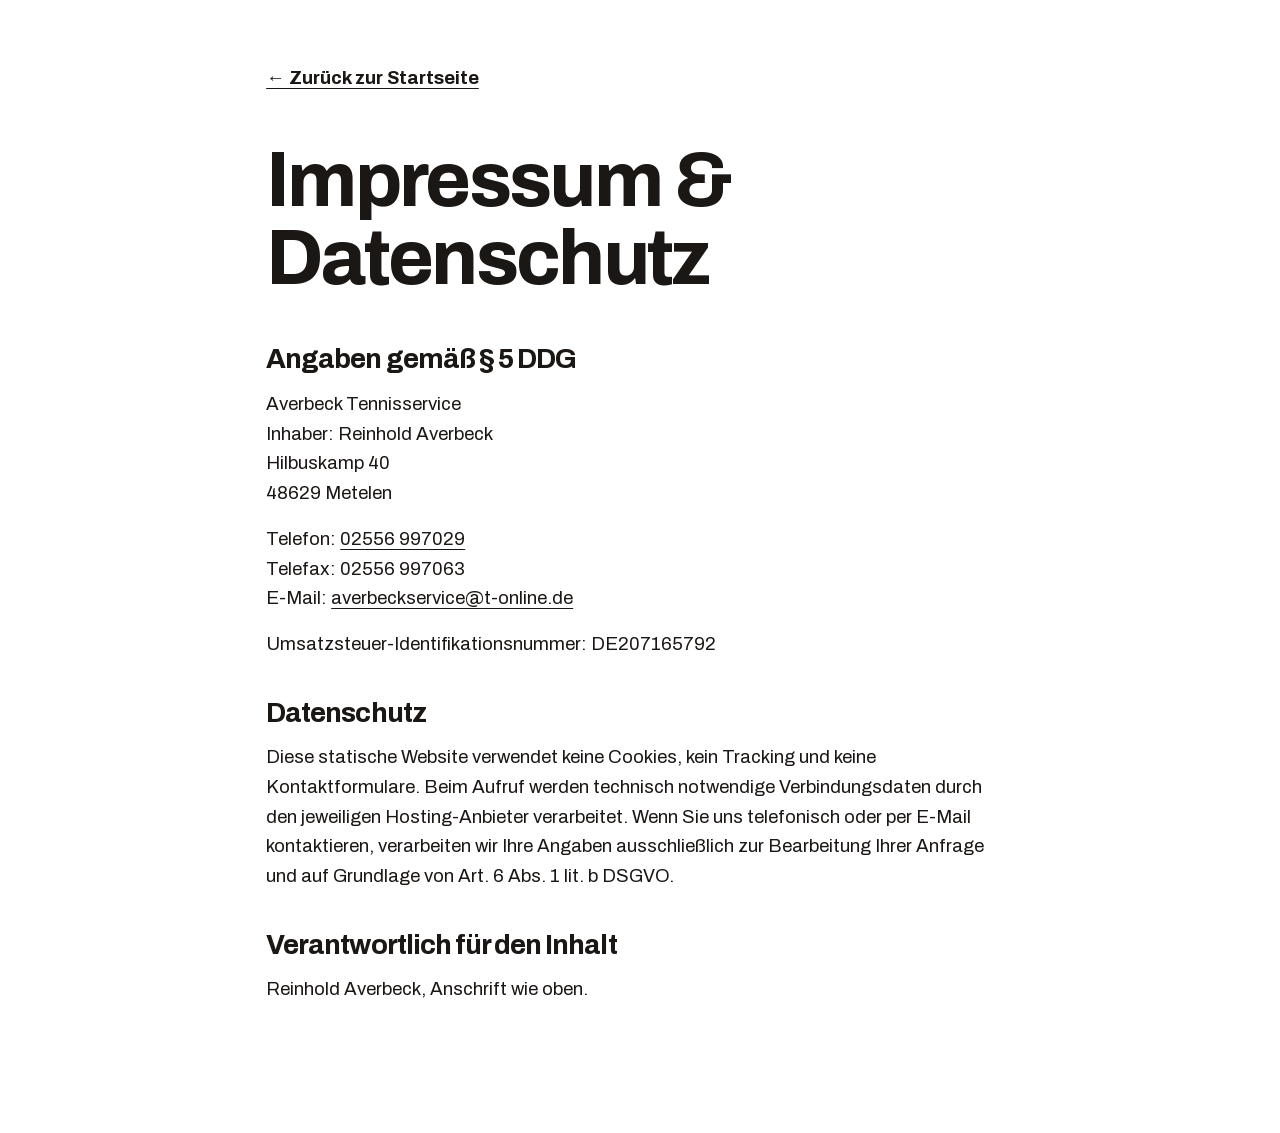
==== impressum.html @ 1485beae "Initial website version" ====
<!doctype html><html lang="de"><head><meta charset="utf-8"><meta name="viewport" content="width=device-width,initial-scale=1"><title>Impressum & Datenschutz | Averbeck Tennisservice</title><link rel="stylesheet" href="assets/css/style.css"><style>.legal{max-width:850px;padding-block:4rem 7rem}.legal h1{font-size:clamp(2.7rem,6vw,5rem);margin-bottom:3rem}.legal h2{font-size:1.7rem;margin:2.5rem 0 1rem}.legal p{margin-bottom:1rem}.legal>a{display:inline-block;margin-bottom:3rem;font-weight:700}</style></head><body><main class="shell legal"><a href="index.html">← Zurück zur Startseite</a><h1>Impressum &amp; Datenschutz</h1><h2>Angaben gemäß § 5 DDG</h2><p>Averbeck Tennisservice<br>Inhaber: Reinhold Averbeck<br>Hilbuskamp 40<br>48629 Metelen</p><p>Telefon: <a href="tel:+492556997029">02556 997029</a><br>Telefax: 02556 997063<br>E-Mail: <a href="mailto:averbeckservice@t-online.de">averbeckservice@t-online.de</a></p><p>Umsatzsteuer-Identifikationsnummer: DE207165792</p><h2>Datenschutz</h2><p>Diese statische Website verwendet keine Cookies, kein Tracking und keine Kontaktformulare. Beim Aufruf werden technisch notwendige Verbindungsdaten durch den jeweiligen Hosting-Anbieter verarbeitet. Wenn Sie uns telefonisch oder per E-Mail kontaktieren, verarbeiten wir Ihre Angaben ausschließlich zur Bearbeitung Ihrer Anfrage und auf Grundlage von Art. 6 Abs. 1 lit. b DSGVO.</p><h2>Verantwortlich für den Inhalt</h2><p>Reinhold Averbeck, Anschrift wie oben.</p></main></body></html>
---- assets/css/style.css ----
@font-face{font-family:Archivo;src:url('../fonts/archivo-latin.woff2') format('woff2');font-weight:400 800;font-display:swap}
:root{--red:#e94a35;--red-dark:#b92f20;--ink:#1b1715;--ink-2:#37312e;--white:#fff;--off:#f5f5f4;--line:#d9d7d5;--max:1240px;--gutter:clamp(1.25rem,4vw,3.5rem);--space:clamp(5rem,10vw,9rem);--ease:cubic-bezier(.16,1,.3,1);--sticky:20;--nav:30;--skip:50}
*{box-sizing:border-box}
html{scroll-behavior:smooth;scroll-padding-top:5rem;-webkit-text-size-adjust:100%}
body{margin:0;background:var(--white);color:var(--ink);font-family:Archivo,Arial,sans-serif;font-size:clamp(1.05rem,1rem + .2vw,1.18rem);line-height:1.6;-webkit-font-smoothing:antialiased;overflow-x:hidden}
img{display:block;width:100%;height:auto}
a{color:inherit;text-underline-offset:4px}
p{margin:0;max-width:68ch;text-wrap:pretty}
h1,h2,h3{margin:0;font-weight:730;line-height:1.02;letter-spacing:-.035em;text-wrap:balance}
h1{font-size:clamp(3.25rem,8.5vw,6rem)}
h2{font-size:clamp(2.5rem,5vw,4.5rem)}
h3{font-size:clamp(1.35rem,2vw,1.8rem)}
:focus-visible{outline:3px solid var(--red);outline-offset:4px}
.shell{width:min(100%,var(--max));margin-inline:auto;padding-inline:var(--gutter)}
.skip{position:fixed;left:1rem;top:-5rem;z-index:var(--skip);background:var(--white);padding:.8rem 1rem;font-weight:700;transition:top .2s}
.skip:focus{top:1rem}
.label{margin-bottom:1.2rem;color:var(--red-dark);font-size:.86rem;font-weight:750;letter-spacing:.1em;text-transform:uppercase}
.label--light{color:var(--ink-2)}
.header{position:fixed;inset:0 0 auto;z-index:var(--sticky);border-bottom:1px solid transparent;color:var(--white);transition:background .3s,border-color .3s,color .3s}
.header.is-stuck,.header.is-open{background:rgba(255,255,255,.96);border-color:var(--line);color:var(--ink);backdrop-filter:blur(12px)}
.header__inner{display:flex;align-items:center;gap:1.4rem;height:5.25rem}
.logo{width:min(17rem,26vw);margin-right:auto;line-height:0;filter:brightness(0) invert(1)}
.header.is-stuck .logo,.header.is-open .logo{filter:none}
.nav{display:flex;align-items:center;gap:.15rem}
.nav a{padding:.55rem .7rem;font-size:.9rem;font-weight:650;text-decoration:none;white-space:nowrap}
.nav a:hover{text-decoration:underline}
.phone{display:flex;flex-direction:column;text-decoration:none;font-weight:750;line-height:1.15;white-space:nowrap}
.phone span{font-size:.66rem;font-weight:600;letter-spacing:.09em;text-transform:uppercase;opacity:.72}
.menu{display:none;border:0;background:transparent;color:inherit;font:inherit}
.hero{position:relative;display:grid;min-height:min(950px,100svh);color:var(--white);background:var(--ink);isolation:isolate}
.hero__picture,.hero__shade{position:absolute;inset:0;z-index:-2}
.hero__picture img{height:100%;object-fit:cover;object-position:center 54%}
.hero__shade{z-index:-1;background:linear-gradient(90deg,rgba(16,11,9,.88) 0%,rgba(16,11,9,.55) 49%,rgba(16,11,9,.12) 100%),linear-gradient(0deg,rgba(16,11,9,.6),transparent 45%)}
.hero__content{display:flex;flex-direction:column;justify-content:center;padding-top:8rem;padding-bottom:11rem}
.hero__intro{margin-bottom:1.35rem;font-size:.9rem;font-weight:700;letter-spacing:.08em;text-transform:uppercase}
.hero h1{max-width:11ch}.hero h1 span{color:var(--red)}
.hero__text{max-width:58ch;margin-top:1.8rem;font-size:clamp(1.12rem,1.6vw,1.35rem);line-height:1.55;color:rgba(255,255,255,.86)}
.actions{display:flex;align-items:center;gap:1.7rem;margin-top:2.2rem}
.button{display:inline-flex;align-items:center;justify-content:center;gap:1.5rem;min-height:3.5rem;padding:.85rem 1.35rem;background:var(--red);border:2px solid var(--red);color:var(--ink);font-weight:780;text-decoration:none;transition:transform .25s var(--ease),background .25s}
.button:hover{transform:translateY(-3px);background:#f25a44}
.button--dark{background:var(--ink);border-color:var(--ink);color:var(--white)}
.button--dark:hover{background:var(--red);border-color:var(--red);color:var(--ink)}
.textlink{font-weight:720;text-decoration:none;border-bottom:1px solid rgba(255,255,255,.65)}
.textlink span{margin-left:.5rem}.textlink:hover{border-color:var(--red);color:var(--red)}
.textlink--dark{border-color:var(--ink)}
.hero__rail{position:absolute;left:0;right:0;bottom:0;display:grid;grid-template-columns:repeat(4,1fr);border-top:1px solid rgba(255,255,255,.3);background:rgba(23,17,14,.55);backdrop-filter:blur(8px)}
.hero__rail div{display:flex;flex-direction:column;gap:.15rem;padding:1.35rem clamp(1rem,3vw,2.5rem);border-right:1px solid rgba(255,255,255,.22)}
.hero__rail strong{font-size:1.05rem}.hero__rail span{font-size:.78rem;color:rgba(255,255,255,.72)}
.problem{padding-top:var(--space);padding-bottom:var(--space);background:#f4f0eb;box-shadow:0 0 0 100vmax #f4f0eb;clip-path:inset(0 -100vmax)}
.problem__lead{display:flex;flex-direction:column;align-items:center;max-width:46rem;margin:0 auto clamp(2.5rem,5vw,4.5rem);text-align:center}.problem__lead .label{width:100%;margin-inline:auto;text-align:center}.problem__lead h2{width:100%;font-size:clamp(2.4rem,4.3vw,4rem);text-align:center}.problem__lead>p:not(.label){margin-top:1.5rem;color:#5b5552}
.service-list{display:grid;grid-template-columns:repeat(4,minmax(0,1fr));gap:clamp(.8rem,1.5vw,1.35rem)}
.service-list article{display:flex;flex-direction:column;align-items:flex-start;min-width:0;min-height:22rem;padding:clamp(2rem,3vw,3rem) clamp(2rem,3vw,3rem);background:var(--white);border:1px solid rgba(27,23,21,.05);border-radius:0;box-shadow:0 .65rem 1.7rem rgba(50,38,29,.09),0 .1rem .3rem rgba(50,38,29,.05);transition:transform .3s var(--ease),box-shadow .3s var(--ease)}
.service-list article>div{max-width:22ch;min-width:0}.service-list h3{max-width:100%;margin-bottom:1rem;font-size:clamp(1.1rem,1.15vw,1.3rem);line-height:1.18;letter-spacing:-.025em;overflow-wrap:anywhere;hyphens:auto;text-wrap:balance}.service-list p{max-width:22ch;color:#5b5552;font-size:1rem;line-height:1.6;overflow-wrap:break-word}
.service-list a{display:inline-flex;align-items:center;gap:.55rem;margin-top:auto;padding-top:2rem;color:var(--red-dark);font-size:.9rem;font-weight:750;text-decoration:none}.service-list a span{color:inherit;transition:transform .2s var(--ease)}.service-list article:hover{transform:translateY(-.3rem);box-shadow:0 1.15rem 2.4rem rgba(50,38,29,.12),0 .2rem .45rem rgba(50,38,29,.06)}.service-list a:hover span{transform:translateX(.25rem)}
.process{padding-block:var(--space);background:var(--white);color:var(--ink)}
.process__head{max-width:48rem;margin:0 auto clamp(3rem,6vw,5rem);text-align:center}.process__head .label{margin-inline:auto}.process__head>p:not(.label){margin:1.5rem auto 0;color:#5b5552}
.process__head .label{color:var(--red-dark)}
.process__body{display:grid;grid-template-columns:minmax(0,.8fr) minmax(0,1.2fr);gap:clamp(2rem,5vw,4.5rem);align-items:stretch}
.process__image{position:relative;align-self:stretch;min-height:0;margin:0}.process__image img{position:absolute;inset:0;display:block;width:100%;height:100%;object-fit:contain;object-position:right center}
.timeline{margin:0;padding:0;list-style:none;border-top:1px solid var(--line)}
.timeline li{display:grid;grid-template-columns:2.25rem 1fr;gap:1rem;padding:1.15rem 0;border-bottom:1px solid var(--line)}
.timeline li>span{color:var(--red-dark);font-weight:800}.timeline h3{margin-bottom:.55rem}.timeline p{color:#5b5552;font-size:1rem}
.facts{display:grid;grid-template-columns:.8fr 1.2fr;gap:clamp(3rem,8vw,7rem);padding-top:var(--space);padding-bottom:var(--space);background:#f4f0eb;box-shadow:0 0 0 100vmax #f4f0eb;clip-path:inset(0 -100vmax)}
.facts__title h2{font-size:clamp(2.3rem,4vw,3.6rem)}
.facts dl{margin:0;border-top:2px solid var(--ink)}
.facts dl div{display:flex;align-items:baseline;justify-content:space-between;gap:2rem;padding:1.5rem 0;border-bottom:1px solid var(--line)}
.facts dt{color:#605957}.facts dd{margin:0;text-align:right}.facts strong{font-size:clamp(1.35rem,2.5vw,2rem);line-height:1}
.rebuild{display:grid;grid-template-columns:1.1fr .9fr;min-height:760px;background:var(--white)}
.rebuild__photo img{height:100%;object-fit:cover;object-position:right center}
.rebuild__copy{display:flex;flex-direction:column;justify-content:center;align-items:flex-start;padding:clamp(3rem,7vw,7rem)}
.rebuild__copy .label{color:var(--ink-2)}.rebuild__copy h2{font-size:clamp(2.5rem,4.5vw,4.2rem)}
.rebuild__copy>p:not(.label){margin-top:1.7rem}.rebuild__copy ul{margin:1.8rem 0 2.3rem;padding:0;list-style:none}
.rebuild__copy li{position:relative;padding:.55rem 0 .55rem 1.8rem;font-weight:600}.rebuild__copy li:before{content:'✓';position:absolute;left:0;font-weight:900}
.water{padding-top:var(--space);padding-bottom:var(--space);background:#f4f0eb;box-shadow:0 0 0 100vmax #f4f0eb;clip-path:inset(0 -100vmax)}
.water__head{max-width:58rem;margin:0 auto clamp(3rem,6vw,5rem);text-align:center}.water__head .label{display:flex;align-items:center;justify-content:center;gap:1rem;margin-inline:auto;color:var(--red-dark)}.water__head .label:before,.water__head .label:after{content:'';width:2.6rem;height:2px;background:var(--red)}.water__head h2{font-size:clamp(2.7rem,5vw,4.5rem)}.water__head>p:not(.label){margin:1.5rem auto 0;color:#5b5552;font-size:clamp(1.1rem,1.8vw,1.35rem)}
.water__grid{display:grid;grid-template-columns:repeat(2,minmax(0,1fr));gap:clamp(2rem,6vw,6rem)}.water__card img{width:100%;aspect-ratio:4/3;object-fit:cover}.water__card h3{margin-top:1.5rem;font-size:clamp(1.55rem,2.3vw,2.15rem)}.water__card p{margin-top:1rem;color:#4d4744;font-size:1.05rem;line-height:1.65}.water__shop{display:table;margin:clamp(2.5rem,5vw,4rem) auto 0}
.work{padding-top:var(--space);background:var(--white);color:var(--ink)}
.work__head{display:flex;flex-direction:column;align-items:center;gap:1.25rem;padding-bottom:3rem;text-align:center}.work__head .label{margin-inline:auto;color:var(--red-dark)}.work__head>p{max-width:38ch;color:#5b5552}
.gallery{display:grid;grid-template-columns:1.5fr .75fr .75fr;gap:3px}.gallery figure{margin:0;min-height:440px}.gallery img{height:100%;object-fit:cover;filter:saturate(.9);transition:filter .5s,transform .6s var(--ease)}
.gallery figure{overflow:hidden}.gallery figure:hover img{filter:saturate(1.1);transform:scale(1.015)}
.locations{padding-top:var(--space);padding-bottom:var(--space);background:#f4f0eb;box-shadow:0 0 0 100vmax #f4f0eb;clip-path:inset(0 -100vmax)}
.locations__intro{max-width:47rem;margin:0 auto clamp(2.5rem,5vw,4rem);text-align:center}.locations__intro .label{margin-inline:auto}.locations__intro h2{font-size:clamp(2.4rem,4vw,3.8rem)}.locations__intro>p:last-child{margin:1.4rem auto 0;color:#5b5552}
.location-cards{display:grid;grid-template-columns:repeat(2,minmax(0,1fr));gap:clamp(1rem,2.5vw,2rem)}.location-card{display:flex;flex-direction:column;align-items:flex-start;min-width:0;padding:clamp(1.75rem,3vw,2.5rem);background:var(--white);font-style:normal;box-shadow:0 .55rem 1.5rem rgba(50,38,29,.07)}.location-card .label{margin-bottom:.7rem;color:var(--red-dark)}.location-card h3{font-size:clamp(1.35rem,2vw,1.75rem)}.location-card__address{margin:1rem 0 1.5rem;color:#5b5552}.location-card a{display:grid;grid-template-columns:1.35rem auto 1fr;align-items:center;column-gap:.7rem;width:100%;padding:1rem 0;border-top:1px solid var(--line);font-size:.95rem;font-weight:700;text-decoration:none;overflow-wrap:anywhere}.location-card svg{width:1.25rem;height:1.25rem;fill:none;stroke:var(--red);stroke-width:2;stroke-linecap:round;stroke-linejoin:round}.location-card a span{color:#766e69;font-size:.68rem;font-weight:750;letter-spacing:.08em;text-transform:uppercase}.location-card a strong{grid-column:2/-1;overflow-wrap:anywhere}
.contact{padding-block:clamp(4rem,7vw,6rem);background:var(--white);color:var(--ink)}
.contact__inner{display:grid;grid-template-columns:minmax(0,1.25fr) minmax(16rem,.65fr);gap:clamp(2rem,8vw,7rem);align-items:center}.contact .label{color:var(--ink-2)}.contact h2{font-size:clamp(2.5rem,4vw,4rem)}.contact p:not(.label){margin-top:1rem}
.contact-actions{display:grid;gap:.75rem}.contact-actions a{display:flex;align-items:center;justify-content:space-between;gap:1rem;min-height:3.6rem;padding:.85rem 1.1rem;background:var(--red);border:2px solid var(--red);color:var(--white);font-size:1rem;font-weight:780;text-decoration:none;transition:transform .25s var(--ease),background .25s}.contact-actions a:hover{transform:translateY(-.2rem);background:#f25a44}.contact-actions b{color:inherit;transition:transform .2s}.contact-actions a:hover b{transform:translateX(.25rem)}
.footer{padding-block:2.5rem;background:#111;color:#c9c5c2;font-size:.86rem}.footer__inner{display:flex;align-items:center;gap:2rem}.footer img{width:15rem;margin-right:auto}.footer nav{display:flex;gap:1.5rem}.footer a{text-decoration:none}.footer a:hover{text-decoration:underline}
@media(max-width:1050px){.phone--head{display:none}.nav a{padding:.5rem}.logo{width:15rem}.facts,.locations{gap:3.5rem}.service-list{grid-template-columns:repeat(2,minmax(0,1fr))}.process__body{gap:3rem}.contact__inner{grid-template-columns:minmax(0,1.25fr) minmax(15rem,.65fr)}}
@media(max-width:800px){.header__inner{height:4.5rem}.logo{width:min(15rem,65vw)}.menu{display:grid;grid-template-columns:repeat(3,1.2rem);gap:0;padding:.6rem 0;cursor:pointer}.menu span{grid-row:1;display:block;width:1.2rem;height:2px;background:currentColor}.menu b{grid-column:1/-1;font-size:.62rem;text-transform:uppercase;letter-spacing:.08em}.nav{position:fixed;inset:4.5rem 0 auto;display:none;flex-direction:column;align-items:stretch;padding:1rem var(--gutter) 2rem;background:var(--white);color:var(--ink);border-bottom:1px solid var(--line)}.header.is-open .nav{display:flex}.nav a{padding:1rem 0;border-bottom:1px solid var(--line);font-size:1.05rem}.hero{min-height:840px}.hero__content{padding-bottom:15rem}.hero__shade{background:linear-gradient(90deg,rgba(16,11,9,.83),rgba(16,11,9,.25)),linear-gradient(0deg,rgba(16,11,9,.75),transparent 55%)}.hero__rail{grid-template-columns:1fr 1fr}.hero__rail div{padding:1rem 1.25rem}.hero__rail div:nth-child(2){border-right:0}.hero__rail div:nth-child(-n+2){border-bottom:1px solid rgba(255,255,255,.22)}.facts{grid-template-columns:1fr}.process__body,.water__grid,.location-cards{grid-template-columns:1fr}.process__image{position:static;height:auto}.process__image img{position:static;width:100%;height:auto}.rebuild{grid-template-columns:1fr}.rebuild__photo{height:55vw;min-height:360px}.gallery{grid-template-columns:1fr 1fr}.gallery__wide{grid-column:1/-1}.gallery figure{min-height:380px}.footer__inner{flex-wrap:wrap}.footer p{order:3;flex-basis:100%}}
@media(max-width:560px){h1{font-size:clamp(3rem,15vw,4.5rem)}.hero{min-height:760px}.hero__content{justify-content:flex-start;padding-top:9rem}.hero__text{font-size:1.05rem}.actions{align-items:flex-start;flex-direction:column;gap:1.2rem}.problem{padding-top:5rem}.problem__lead{margin-bottom:2.5rem}.service-list{grid-template-columns:1fr}.service-list article{min-height:0}.facts dl div{display:block}.facts dd{margin-top:.3rem;text-align:left}.rebuild__photo{min-height:300px}.rebuild__copy{padding:4rem var(--gutter)}.water__head{margin-bottom:2.75rem}.water__card h3{margin-top:1.2rem}.work__head{display:block}.work__head>p{margin-top:1rem}.gallery{display:block}.gallery figure{min-height:0;aspect-ratio:4/3;margin-top:3px}.location-card{padding:1.5rem}.contact__inner{grid-template-columns:1fr}.contact__inner>div:first-child{grid-column:auto}.footer__inner{display:block}.footer img{margin-bottom:1.5rem}.footer nav{margin-top:1rem;flex-direction:column;gap:.5rem}}
@media(prefers-reduced-motion:reduce){html{scroll-behavior:auto}*,*:before,*:after{transition-duration:.01ms!important;animation-duration:.01ms!important;animation-iteration-count:1!important}}
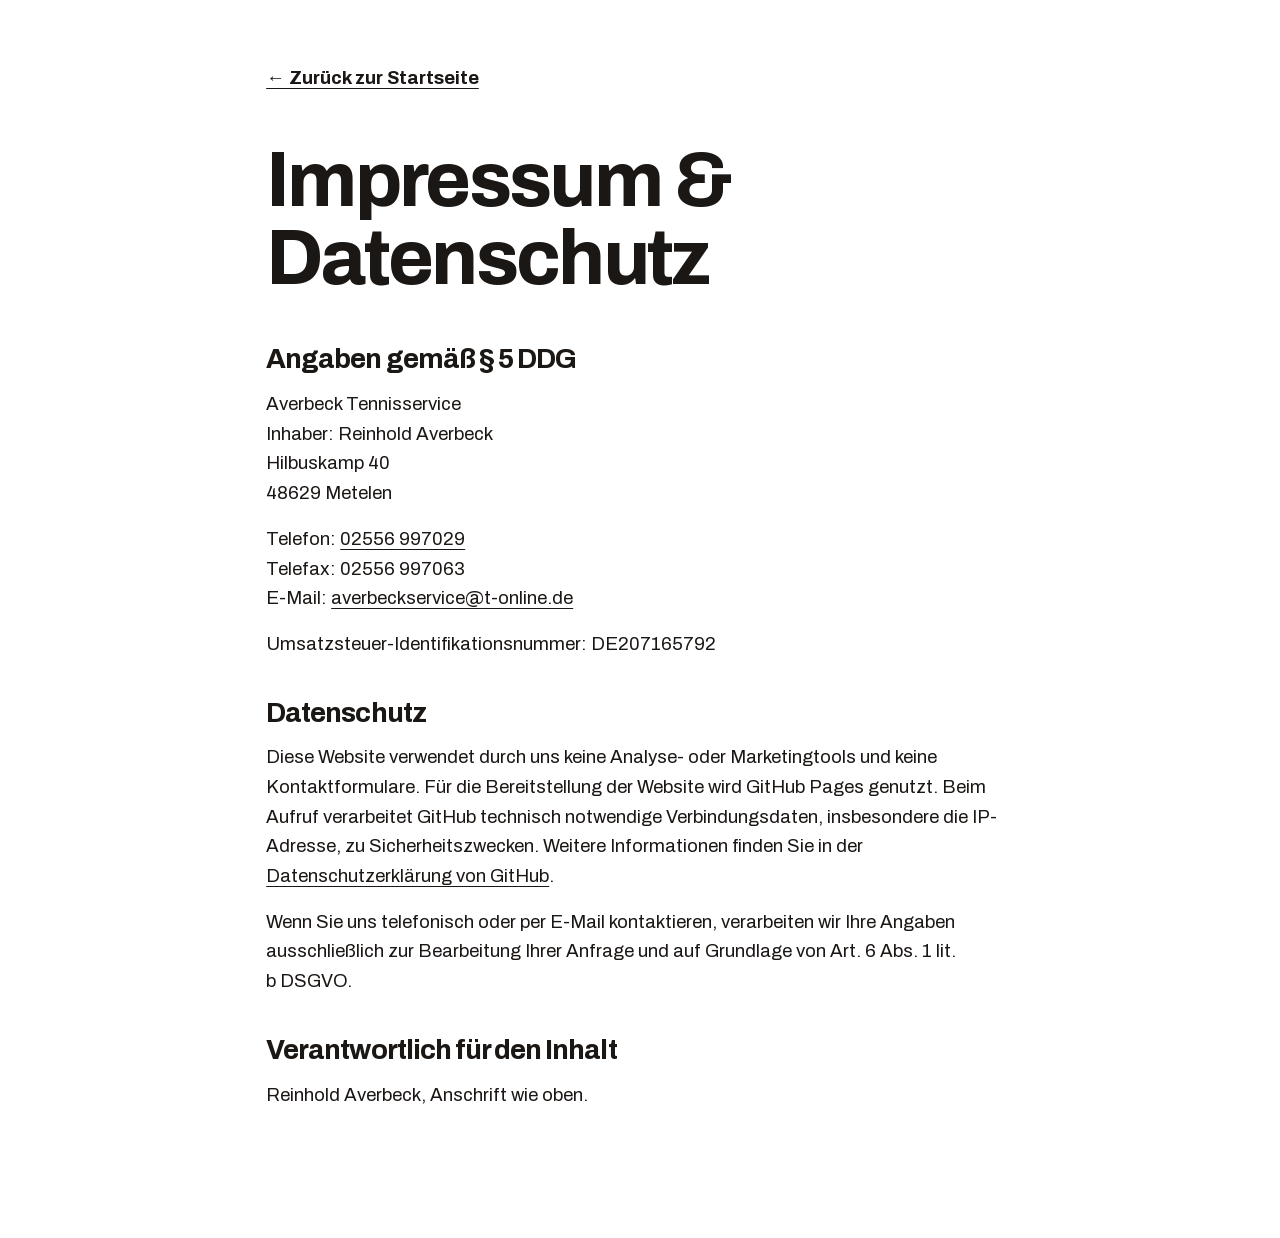
==== commit 3f7d7f84: "Add hosting privacy notice" ====
--- a/impressum.html
+++ b/impressum.html
@@ -1 +1,25 @@
-<!doctype html><html lang="de"><head><meta charset="utf-8"><meta name="viewport" content="width=device-width,initial-scale=1"><title>Impressum & Datenschutz | Averbeck Tennisservice</title><link rel="stylesheet" href="assets/css/style.css"><style>.legal{max-width:850px;padding-block:4rem 7rem}.legal h1{font-size:clamp(2.7rem,6vw,5rem);margin-bottom:3rem}.legal h2{font-size:1.7rem;margin:2.5rem 0 1rem}.legal p{margin-bottom:1rem}.legal>a{display:inline-block;margin-bottom:3rem;font-weight:700}</style></head><body><main class="shell legal"><a href="index.html">← Zurück zur Startseite</a><h1>Impressum &amp; Datenschutz</h1><h2>Angaben gemäß § 5 DDG</h2><p>Averbeck Tennisservice<br>Inhaber: Reinhold Averbeck<br>Hilbuskamp 40<br>48629 Metelen</p><p>Telefon: <a href="tel:+492556997029">02556 997029</a><br>Telefax: 02556 997063<br>E-Mail: <a href="mailto:averbeckservice@t-online.de">averbeckservice@t-online.de</a></p><p>Umsatzsteuer-Identifikationsnummer: DE207165792</p><h2>Datenschutz</h2><p>Diese statische Website verwendet keine Cookies, kein Tracking und keine Kontaktformulare. Beim Aufruf werden technisch notwendige Verbindungsdaten durch den jeweiligen Hosting-Anbieter verarbeitet. Wenn Sie uns telefonisch oder per E-Mail kontaktieren, verarbeiten wir Ihre Angaben ausschließlich zur Bearbeitung Ihrer Anfrage und auf Grundlage von Art. 6 Abs. 1 lit. b DSGVO.</p><h2>Verantwortlich für den Inhalt</h2><p>Reinhold Averbeck, Anschrift wie oben.</p></main></body></html>
+<!doctype html>
+<html lang="de">
+<head>
+  <meta charset="utf-8">
+  <meta name="viewport" content="width=device-width,initial-scale=1">
+  <title>Impressum &amp; Datenschutz | Averbeck Tennisservice</title>
+  <link rel="stylesheet" href="assets/css/style.css">
+  <style>.legal{max-width:850px;padding-block:4rem 7rem}.legal h1{font-size:clamp(2.7rem,6vw,5rem);margin-bottom:3rem}.legal h2{font-size:1.7rem;margin:2.5rem 0 1rem}.legal p{margin-bottom:1rem}.legal>a{display:inline-block;margin-bottom:3rem;font-weight:700}</style>
+</head>
+<body>
+  <main class="shell legal">
+    <a href="index.html">← Zurück zur Startseite</a>
+    <h1>Impressum &amp; Datenschutz</h1>
+    <h2>Angaben gemäß § 5 DDG</h2>
+    <p>Averbeck Tennisservice<br>Inhaber: Reinhold Averbeck<br>Hilbuskamp 40<br>48629 Metelen</p>
+    <p>Telefon: <a href="tel:+492556997029">02556 997029</a><br>Telefax: 02556 997063<br>E-Mail: <a href="mailto:averbeckservice@t-online.de">averbeckservice@t-online.de</a></p>
+    <p>Umsatzsteuer-Identifikationsnummer: DE207165792</p>
+    <h2>Datenschutz</h2>
+    <p>Diese Website verwendet durch uns keine Analyse- oder Marketingtools und keine Kontaktformulare. Für die Bereitstellung der Website wird GitHub Pages genutzt. Beim Aufruf verarbeitet GitHub technisch notwendige Verbindungsdaten, insbesondere die IP-Adresse, zu Sicherheitszwecken. Weitere Informationen finden Sie in der <a href="https://docs.github.com/de/site-policy/privacy-policies/github-general-privacy-statement" target="_blank" rel="noopener">Datenschutzerklärung von GitHub</a>.</p>
+    <p>Wenn Sie uns telefonisch oder per E-Mail kontaktieren, verarbeiten wir Ihre Angaben ausschließlich zur Bearbeitung Ihrer Anfrage und auf Grundlage von Art. 6 Abs. 1 lit. b DSGVO.</p>
+    <h2>Verantwortlich für den Inhalt</h2>
+    <p>Reinhold Averbeck, Anschrift wie oben.</p>
+  </main>
+</body>
+</html>
